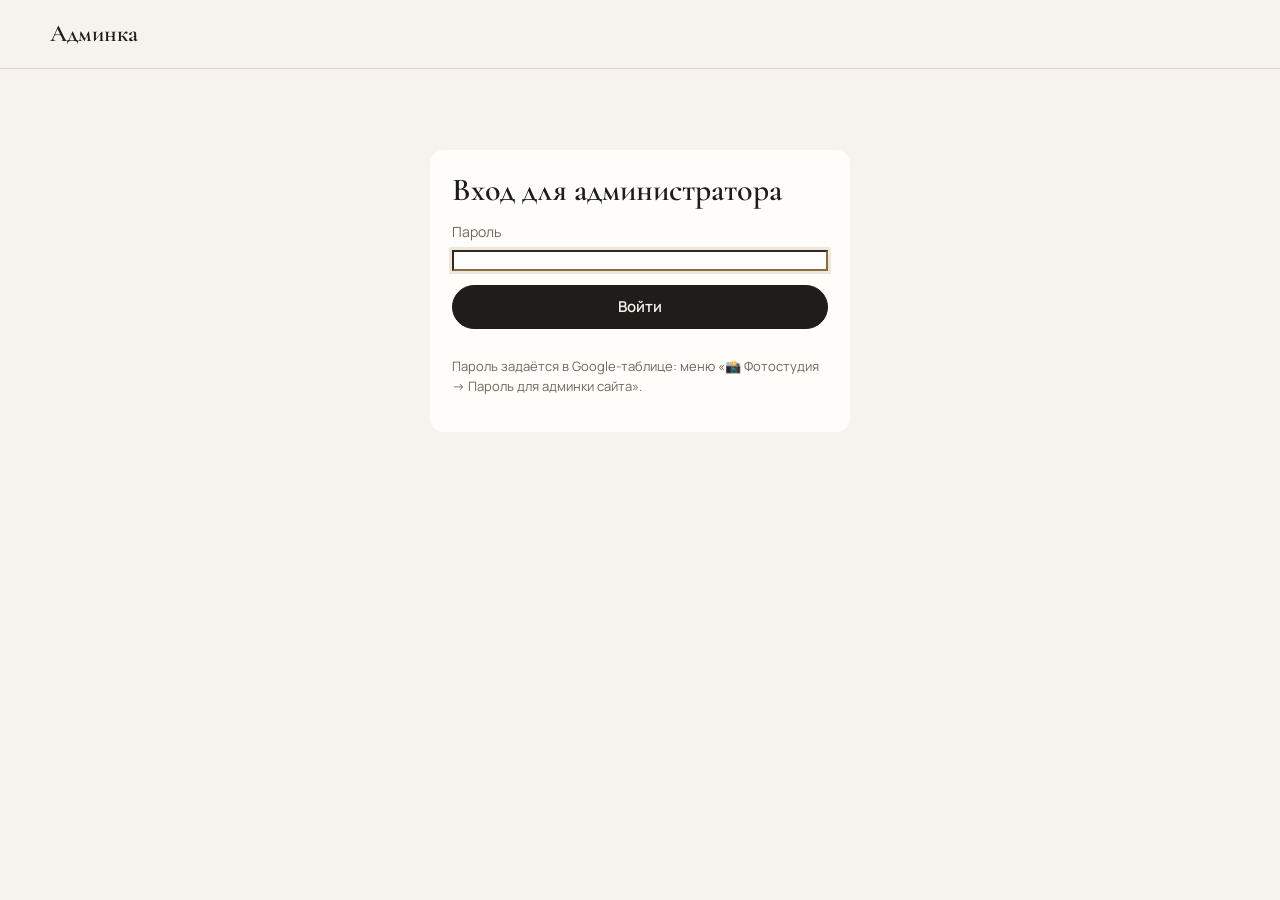
==== admin.html @ 964a2a32 "Админка: список записей, календарь для записи и блокировки, получатели уведомлений в Telegram" ====
<!doctype html>
<html lang="ru">
<head>
  <meta charset="utf-8">
  <meta name="viewport" content="width=device-width, initial-scale=1, viewport-fit=cover">
  <title>Админка — фотостудия</title>
  <meta name="robots" content="noindex, nofollow">
  <link rel="icon" href="img/favicon.svg" type="image/svg+xml">
  <link rel="preconnect" href="https://fonts.googleapis.com">
  <link rel="preconnect" href="https://fonts.gstatic.com" crossorigin>
  <link href="https://fonts.googleapis.com/css2?family=Cormorant+Garamond:wght@500;600&family=Manrope:wght@400;500;600;700&display=swap" rel="stylesheet">
  <link rel="stylesheet" href="css/style.css">
  <link rel="stylesheet" href="css/admin.css">
</head>
<body class="admin scrolled">

<header class="header">
  <div class="container header__inner">
    <a href="index.html" class="logo">Админка</a>
    <nav class="admin-nav" id="adminNav" hidden>
      <a href="#bookings">Записи</a>
      <a href="#planner">Календарь</a>
      <a href="#telegram">Telegram</a>
      <button type="button" class="btn btn--small btn--ghost" id="logoutBtn">Выйти</button>
    </nav>
  </div>
</header>

<main class="admin-main">
  <!-- ВХОД -->
  <section class="container login" id="loginView" hidden>
    <form class="card login__card" id="loginForm">
      <h1>Вход для администратора</h1>
      <label class="field">
        <span>Пароль</span>
        <input type="password" name="password" autocomplete="current-password" required autofocus>
      </label>
      <p class="form__error" id="loginError" role="alert" hidden></p>
      <button class="btn btn--block" type="submit" id="loginBtn">Войти</button>
      <p class="muted small">Пароль задаётся в Google-таблице: меню «📸 Фотостудия → Пароль для админки сайта».</p>
    </form>
  </section>

  <div id="app" hidden>
    <!-- СПИСОК ЗАПИСЕЙ -->
    <section class="container admin-section" id="bookings">
      <div class="section-head">
        <h2>Записи</h2>
        <button type="button" class="btn btn--small btn--ghost" id="reloadList">Обновить</button>
      </div>
      <div class="toolbar">
        <div class="seg" id="periodSeg" role="tablist">
          <button type="button" class="seg__btn seg__btn--active" data-period="upcoming">Предстоящие</button>
          <button type="button" class="seg__btn" data-period="past">Прошедшие (60 дней)</button>
        </div>
        <div class="seg" id="typeSeg" role="tablist">
          <button type="button" class="seg__btn seg__btn--active" data-type="all">Все</button>
          <button type="button" class="seg__btn" data-type="booking">Записи</button>
          <button type="button" class="seg__btn" data-type="block">Закрытое время</button>
        </div>
        <input type="search" id="search" class="search" placeholder="Поиск: имя, телефон, комментарий">
      </div>
      <div class="card table-wrap">
        <table class="table" id="listTable">
          <thead>
            <tr><th>Дата</th><th>Время</th><th>Клиент</th><th>Телефон</th><th>Обор.</th><th>Комментарий</th><th>Откуда</th><th></th></tr>
          </thead>
          <tbody id="listBody"><tr><td colspan="8" class="muted">Загрузка…</td></tr></tbody>
        </table>
      </div>
      <p class="muted small" id="listCount"></p>
    </section>

    <!-- КАЛЕНДАРЬ -->
    <section class="container admin-section" id="planner">
      <div class="section-head">
        <h2>Календарь</h2>
      </div>
      <p class="muted">Выделите свободные промежутки и запишите клиента или закройте время. Ограничения сайта
        («не раньше чем за 2 дня», закрытие в конце месяца) здесь не действуют.</p>
      <div class="planner">
        <div class="card planner__cal">
          <div class="tabs" id="hallTabs" role="tablist" hidden></div>
          <div class="cal" id="cal"><p class="muted">Загрузка…</p></div>
          <div class="day-slots" id="daySlots" hidden>
            <div class="day-slots__head">
              <h3 class="day-slots__title" id="dayTitle"></h3>
              <button type="button" class="link-btn" id="selectDay">Выбрать всё свободное</button>
            </div>
            <div class="slots" id="slots"></div>
            <p class="legend">
              <span class="lg lg--free"></span>свободно <span class="lg lg--sel"></span>выбрано
              <span class="lg lg--booking"></span>запись <span class="lg lg--block"></span>закрыто
            </p>
            <div class="day-events" id="dayEvents"></div>
          </div>
        </div>

        <div class="card planner__panel">
          <div class="form__summary" id="selSummary">Выберите свободное время в календаре</div>
          <button type="button" class="link-btn" id="clearSel" hidden>Сбросить выбор</button>
          <div class="seg seg--full" id="kindSeg">
            <button type="button" class="seg__btn seg__btn--active" data-kind="booking">Записать клиента</button>
            <button type="button" class="seg__btn" data-kind="block">Закрыть время</button>
          </div>
          <form id="createForm" class="form-plain" novalidate>
            <div data-kind-only="booking">
              <label class="field"><span>Имя клиента</span><input type="text" name="name" maxlength="80"></label>
              <label class="field"><span>Телефон</span><input type="tel" name="phone" maxlength="30" placeholder="необязательно"></label>
              <label class="field"><span>Комментарий</span><textarea name="comment" rows="2" maxlength="1000"></textarea></label>
              <label class="check"><input type="checkbox" name="equipment"><span>Нужно доп. оборудование</span></label>
            </div>
            <div data-kind-only="block" hidden>
              <label class="field"><span>Причина (видна только вам)</span><input type="text" name="reason" maxlength="100" placeholder="например: ремонт, своя съёмка"></label>
            </div>
            <p class="form__error" id="createError" role="alert" hidden></p>
            <p class="form__ok" id="createOk" hidden></p>
            <button type="submit" class="btn btn--block" id="createBtn" disabled>Записать</button>
          </form>
        </div>
      </div>
    </section>

    <!-- TELEGRAM -->
    <section class="container admin-section" id="telegram">
      <div class="section-head">
        <h2>Уведомления в Telegram</h2>
        <button type="button" class="btn btn--small btn--ghost" id="tgTest">Отправить тест</button>
      </div>
      <p class="muted" id="tgHint">Кому приходят уведомления о новых записях с сайта и напоминания за час до начала.</p>
      <div class="card">
        <ul class="tg-list" id="tgList"><li class="muted">Загрузка…</li></ul>
        <form class="tg-add" id="tgAdd">
          <input type="text" name="username" placeholder="@username" autocomplete="off" aria-label="Ник в Telegram">
          <button type="submit" class="btn btn--small">Добавить</button>
        </form>
        <p class="form__error" id="tgError" role="alert" hidden></p>
      </div>
    </section>
  </div>
</main>

<div class="toast" id="toast" hidden></div>

<script src="js/config.js"></script>
<script src="js/admin.js"></script>
</body>
</html>
---- css/style.css ----
:root {
  --bg: #f6f3ee;
  --bg-alt: #ede7de;
  --card: #fffdf9;
  --ink: #1f1c19;
  --muted: #6f675e;
  --line: #ddd4c7;
  --accent: #8a6a3f;
  --accent-ink: #fff;
  --radius: 14px;
  --serif: 'Cormorant Garamond', Georgia, 'Times New Roman', serif;
  --sans: 'Manrope', system-ui, -apple-system, 'Segoe UI', Roboto, sans-serif;
  --header-h: 68px;
}

*, *::before, *::after { box-sizing: border-box; }
html { scroll-behavior: smooth; scroll-padding-top: var(--header-h); -webkit-text-size-adjust: 100%; }
body { margin: 0; background: var(--bg); color: var(--ink); font: 16px/1.6 var(--sans); }
body.no-scroll { overflow: hidden; }
img { max-width: 100%; display: block; }
a { color: inherit; }
[hidden] { display: none !important; }
h1, h2, h3 { font-family: var(--serif); font-weight: 600; line-height: 1.1; margin: 0 0 .5em; }
h2 { font-size: clamp(2rem, 4.5vw, 3rem); }
h3 { font-size: 1.6rem; }
.muted { color: var(--muted); }
.container { width: min(1180px, 100% - 40px); margin-inline: auto; }

/* ───── кнопки ───── */
.btn {
  display: inline-flex; align-items: center; justify-content: center; gap: .5em;
  padding: .8em 1.5em; border: 1px solid var(--ink); border-radius: 999px;
  background: var(--ink); color: var(--bg); font: 600 15px/1.2 var(--sans);
  text-decoration: none; cursor: pointer; transition: background .2s, color .2s, opacity .2s, transform .1s;
}
.btn:hover { background: var(--accent); border-color: var(--accent); }
.btn:active { transform: translateY(1px); }
.btn:disabled { opacity: .4; cursor: not-allowed; background: var(--ink); border-color: var(--ink); }
.btn--small { padding: .55em 1.1em; font-size: 14px; }
.btn--large { padding: 1em 2em; font-size: 16px; }
.btn--block { width: 100%; }
.btn--ghost { background: transparent; color: var(--ink); }
.btn--ghost:hover { background: var(--ink); color: var(--bg); border-color: var(--ink); }

/* ───── шапка ───── */
.header {
  position: fixed; inset: 0 0 auto; z-index: 50; height: var(--header-h);
  transition: background .25s, box-shadow .25s;
  background: linear-gradient(180deg, rgba(246,243,238,.92) 0%, rgba(246,243,238,.6) 60%, rgba(246,243,238,0) 100%);
}
.scrolled .header { background: rgba(246, 243, 238, .92); backdrop-filter: blur(10px); box-shadow: 0 1px 0 var(--line); }
.header__inner { height: 100%; display: flex; align-items: center; justify-content: space-between; gap: 20px; }
.logo { font: 600 1.5rem/1 var(--serif); text-decoration: none; white-space: nowrap; overflow: hidden; text-overflow: ellipsis; }
.nav { display: flex; align-items: center; gap: 28px; }
.nav a:not(.btn) { text-decoration: none; font-weight: 500; font-size: 15px; }
.nav a:not(.btn):hover { color: var(--accent); }
.burger { display: none; width: 44px; height: 44px; border: 0; background: none; cursor: pointer; position: relative; }
.burger span { position: absolute; left: 11px; right: 11px; height: 2px; background: var(--ink); transition: transform .2s; }
.burger span:first-child { top: 17px; }
.burger span:last-child { top: 25px; }
.burger[aria-expanded="true"] span:first-child { transform: translateY(4px) rotate(45deg); }
.burger[aria-expanded="true"] span:last-child { transform: translateY(-4px) rotate(-45deg); }

/* ───── первый экран ───── */
.hero { position: relative; min-height: min(100svh, 920px); display: flex; align-items: flex-end; padding: calc(var(--header-h) + 40px) 0 clamp(48px, 10vh, 110px); overflow: hidden; }
.hero__bg { position: absolute; inset: 0; background: center/cover no-repeat; }
.hero__bg::after { content: ''; position: absolute; inset: 0; background: linear-gradient(180deg, rgba(246,243,238,.15) 0%, rgba(246,243,238,.55) 45%, rgba(246,243,238,.96) 100%); }
.hero > .container { position: relative; }
.hero__content { max-width: 780px; }
.hero h1 { font-size: clamp(2.8rem, 8vw, 5.6rem); margin-bottom: .3em; }
.hero__subtitle { font-size: clamp(1.05rem, 2vw, 1.25rem); max-width: 600px; margin: 0 0 2em; }
.hero__actions { display: flex; gap: 12px; flex-wrap: wrap; }
.eyebrow { text-transform: uppercase; letter-spacing: .16em; font-size: 12px; font-weight: 600; color: var(--accent); margin: 0 0 1em; }

/* ───── секции ───── */
.section { padding: clamp(64px, 10vw, 120px) 0; }
.section--alt { background: var(--bg-alt); }
.about { padding-top: clamp(40px, 6vw, 72px); }
.about__inner { max-width: 820px; }
.about p { font-size: clamp(1.1rem, 2vw, 1.35rem); color: var(--muted); margin: 0; }

/* ───── галерея ───── */
.gallery { columns: 3 280px; column-gap: 14px; margin-top: 32px; }
.gallery__item {
  display: block; width: 100%; padding: 0; margin: 0 0 14px; border: 0; border-radius: 10px; overflow: hidden;
  background: var(--bg-alt); cursor: zoom-in; break-inside: avoid;
}
.gallery__item img { width: 100%; height: auto; transition: transform .5s ease, opacity .3s; }
.gallery__item:hover img { transform: scale(1.03); }
.gallery__item:focus-visible { outline: 3px solid var(--accent); outline-offset: 2px; }

/* ───── лайтбокс ───── */
.lightbox { position: fixed; inset: 0; z-index: 100; background: rgba(18, 16, 14, .96); display: flex; align-items: center; justify-content: center; }
.lightbox img { max-width: calc(100vw - 32px); max-height: calc(100svh - 100px); object-fit: contain; user-select: none; }
.lightbox button { position: absolute; border: 0; background: rgba(255,255,255,.08); color: #fff; cursor: pointer; border-radius: 50%; width: 52px; height: 52px; font-size: 32px; line-height: 1; transition: background .2s; }
.lightbox button:hover { background: rgba(255,255,255,.2); }
.lightbox__close { top: 16px; right: 16px; }
.lightbox__prev { left: 16px; top: 50%; transform: translateY(-50%); }
.lightbox__next { right: 16px; top: 50%; transform: translateY(-50%); }
.lightbox__counter { position: absolute; bottom: 20px; left: 0; right: 0; text-align: center; color: rgba(255,255,255,.6); font-size: 14px; }

/* ───── цены ───── */
.prices { display: grid; grid-template-columns: repeat(auto-fit, minmax(320px, 1fr)); gap: 24px; margin-top: 32px; }
.prices__group { background: var(--card); border-radius: var(--radius); padding: 28px 28px 12px; }
.price-list { list-style: none; margin: 0; padding: 0; }
.price-list li { display: flex; justify-content: space-between; align-items: baseline; gap: 16px; padding: 14px 0; border-top: 1px solid var(--line); }
.price-list small { display: block; color: var(--muted); font-size: 13px; font-weight: 400; }
.price-list__name { font-weight: 500; }
.price-list__price { font-weight: 700; white-space: nowrap; text-align: right; }
.price-list__price small { display: inline; }

/* ───── запись ───── */
.booking__head { max-width: 720px; margin-bottom: 32px; }
.booking__body { display: grid; grid-template-columns: 1.25fr 1fr; gap: 28px; align-items: start; }
.booking__pick, .form { background: var(--card); border-radius: var(--radius); padding: 28px; }
.tabs { display: flex; gap: 8px; overflow-x: auto; padding-bottom: 4px; margin-bottom: 18px; scrollbar-width: none; }
.tabs::-webkit-scrollbar { display: none; }
.tab {
  flex: 1 0 auto; min-width: 120px; padding: 10px 14px; border: 1px solid var(--line); border-radius: 12px;
  background: transparent; color: var(--ink); font: 500 14px/1.3 var(--sans); cursor: pointer; text-align: center;
}
.tab b { display: block; font-weight: 600; }
.tab small { color: var(--muted); font-size: 12px; }
.tab:hover { border-color: var(--ink); }
.tab--active { background: var(--ink); border-color: var(--ink); color: var(--bg); }
.tab--active small { color: rgba(246,243,238,.7); }
#hallTabs .tab { min-width: 0; }
.slots { display: grid; grid-template-columns: repeat(auto-fill, minmax(84px, 1fr)); gap: 8px; min-height: 52px; }
.slots p { grid-column: 1 / -1; margin: 0; }
.slot {
  padding: 12px 0; border: 1px solid var(--line); border-radius: 10px; background: var(--bg);
  font: 600 15px/1 var(--sans); color: var(--ink); cursor: pointer; transition: border-color .15s, background .15s;
}
.slot:hover { border-color: var(--accent); }
.slot--active { background: var(--accent); border-color: var(--accent); color: var(--accent-ink); }
.duration { margin-top: 20px; display: grid; gap: 6px; }
.duration label { font-size: 14px; color: var(--muted); }

select, input[type="text"], input[type="tel"], textarea {
  width: 100%; padding: 13px 14px; border: 1px solid var(--line); border-radius: 10px; background: var(--bg);
  font: 16px/1.4 var(--sans); color: var(--ink); transition: border-color .15s, box-shadow .15s;
}
select:focus, input:focus, textarea:focus { outline: none; border-color: var(--accent); box-shadow: 0 0 0 3px rgba(138,106,63,.15); }
textarea { resize: vertical; }

.form { display: grid; gap: 14px; position: sticky; top: calc(var(--header-h) + 16px); }
.form__summary { padding: 14px 16px; border-radius: 10px; background: var(--bg-alt); color: var(--muted); font-weight: 500; }
.form__summary--ready { background: rgba(138,106,63,.12); color: var(--ink); }
.form__summary--ready::before { content: '🗓  '; }
.field { display: grid; gap: 6px; }
.field span { font-size: 14px; color: var(--muted); }
.check { display: flex; gap: 10px; align-items: flex-start; font-size: 15px; cursor: pointer; }
.check input { width: 20px; height: 20px; margin: 2px 0 0; accent-color: var(--accent); flex: none; }
.form__error { margin: 0; padding: 10px 14px; border-radius: 10px; background: #fbe9e6; color: #9b2c1c; font-size: 14px; }
.hp { position: absolute; left: -9999px; width: 1px; height: 1px; opacity: 0; }

.booking__done { max-width: 560px; margin: 0 auto; text-align: center; background: var(--card); border-radius: var(--radius); padding: 48px 28px; }
.done__icon { width: 64px; height: 64px; margin: 0 auto 18px; border-radius: 50%; background: var(--accent); color: #fff; font-size: 30px; display: grid; place-items: center; }
.booking__done h3 { font-size: 2rem; }

/* ───── контакты ───── */
.contacts { display: grid; grid-template-columns: 1fr 1.3fr; gap: 40px; align-items: stretch; }
.contacts__list { display: grid; grid-template-columns: auto 1fr; gap: 10px 24px; margin: 24px 0 28px; }
.contacts__list dt { color: var(--muted); font-size: 14px; padding-top: 2px; }
.contacts__list dd { margin: 0; font-weight: 500; }
.contacts__list a { text-decoration: none; }
.contacts__list a:hover { color: var(--accent); }
.socials { display: flex; flex-wrap: wrap; gap: 8px; }
.chip { padding: 9px 16px; border: 1px solid var(--line); border-radius: 999px; text-decoration: none; font-size: 14px; font-weight: 500; background: var(--card); }
.chip:hover { border-color: var(--ink); }
.map { min-height: 380px; border-radius: var(--radius); overflow: hidden; background: var(--bg); }
.map iframe { width: 100%; height: 100%; min-height: 380px; border: 0; display: block; }

/* ───── подвал ───── */
.footer { padding: 28px 0; border-top: 1px solid var(--line); font-size: 14px; color: var(--muted); }
.footer__inner { display: flex; justify-content: space-between; gap: 16px; flex-wrap: wrap; }

/* ───── страница политики ───── */
.doc { padding: calc(var(--header-h) + 40px) 0 80px; }
.doc .container { max-width: 820px; }
.doc h1 { font-size: clamp(2.2rem, 5vw, 3.2rem); }
.doc h2 { font-size: 1.6rem; margin-top: 1.6em; }
.doc mark { background: #f6e3b8; padding: 0 3px; border-radius: 3px; }

/* ───── адаптив ───── */
@media (max-width: 900px) {
  .booking__body, .contacts { grid-template-columns: 1fr; }
  .form { position: static; }
}
@media (max-width: 760px) {
  :root { --header-h: 60px; }
  .burger { display: block; }
  .header { background: rgba(246, 243, 238, .92); backdrop-filter: blur(10px); }
  .nav {
    position: fixed; top: var(--header-h); left: 0; right: 0; flex-direction: column; align-items: stretch; gap: 0;
    background: var(--bg); padding: 8px 20px 20px; box-shadow: 0 12px 24px rgba(0,0,0,.08);
    transform: translateY(-8px); opacity: 0; pointer-events: none; transition: opacity .2s, transform .2s;
  }
  .nav--open { transform: none; opacity: 1; pointer-events: auto; }
  .nav a:not(.btn) { padding: 14px 0; border-bottom: 1px solid var(--line); font-size: 17px; }
  .nav .btn { margin-top: 16px; padding: 14px; font-size: 16px; }
  .hero__actions .btn { flex: 1 1 100%; }
  .booking__pick, .form, .prices__group { padding: 20px; }
  .prices { grid-template-columns: 1fr; }
  .gallery { columns: 2 140px; column-gap: 8px; }
  .gallery__item { margin-bottom: 8px; }
  .lightbox__nav { display: none; }
  .contacts__list { grid-template-columns: 1fr; gap: 2px; }
  .contacts__list dd { margin-bottom: 10px; }
}

@media (prefers-reduced-motion: reduce) {
  html { scroll-behavior: auto; }
  * { transition: none !important; }
}
.chip[href="#"] { display: none; }
.closed-note { grid-column: 1 / -1; display: grid; gap: 6px; padding: 18px 20px; border-radius: 12px; background: rgba(138,106,63,.1); }
.closed-note b { font-size: 17px; }
.closed-note span { color: var(--muted); }
.tabs:empty { display: none; }
.booking__body--closed { grid-template-columns: 1fr; max-width: 720px; }

/* ───── календарь записи ───── */
.cal__head { display: flex; align-items: center; justify-content: space-between; margin: 0 auto 12px; max-width: 460px; }
.cal__title { font: 600 1.5rem/1 var(--serif); }
.cal__nav { width: 40px; height: 40px; border: 1px solid var(--line); border-radius: 50%; background: transparent; font-size: 22px; line-height: 1; cursor: pointer; color: var(--ink); }
.cal__nav:hover:not(:disabled) { border-color: var(--ink); }
.cal__nav:disabled { opacity: .3; cursor: default; }
.cal__grid { display: grid; grid-template-columns: repeat(7, 1fr); gap: 4px; max-width: 460px; margin: 0 auto; }
.cal__wd { text-align: center; font-size: 12px; color: var(--muted); text-transform: uppercase; padding: 4px 0; }
.cal__day {
  position: relative; height: 44px; border: 1px solid var(--line); border-radius: 10px;
  background: var(--bg); font: 600 15px/1 var(--sans); color: var(--ink); cursor: pointer; transition: border-color .15s, background .15s;
}
.cal__day:hover:not(:disabled) { border-color: var(--accent); }
.cal__day--off { background: transparent; border-color: transparent; color: #c2b9ad; font-weight: 400; cursor: default; }
.cal__day--active { background: var(--ink); border-color: var(--ink); color: var(--bg); }
.cal__day--sel::after { content: ''; position: absolute; left: 50%; bottom: 5px; width: 6px; height: 6px; margin-left: -3px; border-radius: 50%; background: var(--accent); }
.cal__day--active.cal__day--sel::after { background: #e9c98f; }
.cal__empty { margin: 12px 0 0; }

.day-slots { margin-top: 24px; padding-top: 20px; border-top: 1px solid var(--line); }
.day-slots__title { font-size: 1.4rem; margin-bottom: 12px; }
.slots { grid-template-columns: repeat(auto-fill, minmax(72px, 1fr)); }
.slot--busy { background: transparent; color: #c2b9ad; text-decoration: line-through; cursor: not-allowed; border-style: dashed; }
.legend { display: flex; flex-wrap: wrap; align-items: center; gap: 6px 14px; margin: 14px 0 0; font-size: 13px; color: var(--muted); }
.lg { display: inline-block; width: 14px; height: 14px; border-radius: 4px; margin-right: -8px; vertical-align: -2px; border: 1px solid var(--line); background: var(--bg); }
.lg--sel { background: var(--accent); border-color: var(--accent); }
.lg--busy { background: transparent; border-style: dashed; }

.form__summary--ready::before { content: none; }
.sum__row { display: flex; flex-wrap: wrap; gap: 2px 10px; padding: 3px 0; }
.sum__row b { font-weight: 600; }
.sum__total { margin-top: 6px; padding-top: 6px; border-top: 1px solid rgba(138,106,63,.25); font-weight: 600; }
.sum__hall { font-weight: 600; margin-bottom: 4px; }
.link-btn { justify-self: start; margin-top: -6px; padding: 0; border: 0; background: none; color: var(--accent); font: 500 14px/1.4 var(--sans); cursor: pointer; text-decoration: underline; }
---- css/admin.css ----
/* ───── админка ───── */
.admin { background: var(--bg); }
.admin .header { background: rgba(246, 243, 238, .95); box-shadow: 0 1px 0 var(--line); }
.admin-nav { display: flex; align-items: center; gap: 22px; }
.admin-nav a { text-decoration: none; font-weight: 500; font-size: 15px; }
.admin-nav a:hover { color: var(--accent); }
.admin-main { padding: calc(var(--header-h) + 28px) 0 80px; }
.admin-section { margin-bottom: 56px; scroll-margin-top: calc(var(--header-h) + 16px); }
.section-head { display: flex; align-items: center; justify-content: space-between; gap: 16px; margin-bottom: 12px; }
.section-head h2 { margin: 0; font-size: clamp(1.8rem, 4vw, 2.4rem); }
.card { background: var(--card); border-radius: var(--radius); padding: 22px; }
.small { font-size: 13px; }
.btn--dark { background: #4a4440; border-color: #4a4440; }

.login { display: flex; justify-content: center; padding-top: 6vh; }
.login__card { width: min(420px, 100%); display: grid; gap: 14px; }
.login__card h1 { font-size: 2rem; margin: 0; }

/* переключатели */
.toolbar { display: flex; flex-wrap: wrap; gap: 10px; align-items: center; margin-bottom: 14px; }
.seg { display: inline-flex; padding: 3px; border-radius: 999px; background: var(--bg-alt); gap: 2px; }
.seg--full { display: flex; }
.seg--full .seg__btn { flex: 1; }
.seg__btn { border: 0; background: transparent; padding: 8px 14px; border-radius: 999px; font: 500 14px/1.2 var(--sans); color: var(--muted); cursor: pointer; white-space: nowrap; }
.seg__btn--active { background: var(--card); color: var(--ink); box-shadow: 0 1px 3px rgba(0,0,0,.08); }
.search { flex: 1 1 220px; min-width: 0; padding: 10px 14px; border: 1px solid var(--line); border-radius: 999px; background: var(--card); font: 15px/1.3 var(--sans); }
.search:focus { outline: none; border-color: var(--accent); }

/* таблица */
.table-wrap { padding: 0; overflow-x: auto; }
.table { width: 100%; border-collapse: collapse; font-size: 14px; }
.table th { text-align: left; font-weight: 600; color: var(--muted); font-size: 12px; text-transform: uppercase; letter-spacing: .04em; padding: 14px 12px; border-bottom: 1px solid var(--line); white-space: nowrap; }
.table td { padding: 11px 12px; border-bottom: 1px solid #eee7dc; vertical-align: top; }
.table tr.row--newday td { border-top: 1px solid var(--line); }
.table tr.row--block td { background: #f7f4ef; color: var(--muted); }
.table a { color: inherit; }
.cell-comment { max-width: 280px; color: var(--muted); }
.cell-actions { text-align: right; width: 40px; }
.icon-btn { width: 30px; height: 30px; border: 1px solid transparent; border-radius: 8px; background: transparent; color: #a0968a; cursor: pointer; font-size: 14px; }
.icon-btn:hover { border-color: #e4b5ac; color: #9b2c1c; background: #fbe9e6; }

.badge { display: inline-block; padding: 2px 8px; border-radius: 999px; font-size: 12px; font-weight: 600; white-space: nowrap; background: var(--bg-alt); color: var(--muted); }
.badge--site { background: #e3efe3; color: #2f6b34; }
.badge--admin { background: #e2ebf5; color: #2b5a8a; }
.badge--block { background: #e9e5df; color: #5c554c; }
.badge--ok { background: #e3efe3; color: #2f6b34; }
.badge--wait { background: #fbf0d9; color: #8a5a10; }

/* планировщик */
.planner { display: grid; grid-template-columns: 1.4fr 1fr; gap: 24px; align-items: start; margin-top: 16px; }
.planner__panel { position: sticky; top: calc(var(--header-h) + 16px); display: grid; gap: 14px; }
.form-plain { display: grid; gap: 12px; }
.form-plain > div { display: grid; gap: 12px; }
.form__ok { margin: 0; padding: 10px 14px; border-radius: 10px; background: #e3efe3; color: #2f6b34; font-size: 14px; }
.cal__count { position: absolute; top: 3px; right: 5px; font-style: normal; font-size: 10px; font-weight: 700; color: #2b5a8a; }
.cal__day--active .cal__count { color: #b9d3ee; }
.cal__day--full:not(.cal__day--active) { background: #ece7e0; }
.day-slots__head { display: flex; align-items: baseline; justify-content: space-between; gap: 10px; }
.slot--booking { background: #e2ebf5; border-color: #c4d6ea; color: #2b5a8a; cursor: pointer; }
.slot--block { background: repeating-linear-gradient(135deg, #ece7e0 0 6px, #e3ddd4 6px 12px); border-color: #d8d0c4; color: #8a8076; cursor: pointer; }
.slot--past { background: transparent; border-style: dashed; color: #c9c1b6; cursor: default; }
.lg--booking { background: #e2ebf5; border-color: #c4d6ea; }
.lg--block { background: repeating-linear-gradient(135deg, #ece7e0 0 3px, #d8d0c4 3px 6px); }

.day-events h4 { margin: 22px 0 8px; font-size: 14px; color: var(--muted); font-weight: 600; text-transform: uppercase; letter-spacing: .04em; }
.ev { display: grid; grid-template-columns: 110px 1fr auto; gap: 10px; align-items: start; padding: 10px 12px; border-radius: 10px; background: var(--bg); margin-bottom: 6px; font-size: 14px; transition: box-shadow .3s; }
.ev--booking { border-left: 3px solid #7aa3cf; }
.ev--block { border-left: 3px solid #b5aa9c; color: var(--muted); }
.ev--flash { box-shadow: 0 0 0 3px rgba(138,106,63,.45); }
.ev__time { font-weight: 600; white-space: nowrap; }
.ev small { color: var(--muted); }
.ev a { color: inherit; }

/* telegram */
.tg-list { list-style: none; margin: 0 0 14px; padding: 0; }
.tg-list li { display: flex; align-items: center; gap: 10px; padding: 10px 0; border-bottom: 1px solid #eee7dc; }
.tg-who { flex: 1; min-width: 0; overflow: hidden; text-overflow: ellipsis; }
.tg-add { display: flex; gap: 8px; }
.tg-add input { flex: 1; min-width: 0; padding: 10px 14px; border: 1px solid var(--line); border-radius: 999px; background: var(--bg); font: 15px/1.3 var(--sans); }

.toast { position: fixed; left: 50%; bottom: 24px; transform: translateX(-50%); z-index: 200; padding: 12px 20px; border-radius: 999px; background: var(--ink); color: var(--bg); font-weight: 500; box-shadow: 0 8px 24px rgba(0,0,0,.2); }

@media (max-width: 900px) {
  .planner { grid-template-columns: 1fr; }
  .planner__panel { position: static; }
}
@media (max-width: 760px) {
  .admin-nav { gap: 12px; }
  .admin-nav a { font-size: 13px; }
  .card { padding: 16px; }
  .table thead { display: none; }
  .table, .table tbody { display: block; }
  .table tr { display: flex; flex-wrap: wrap; align-items: baseline; gap: 3px 12px; position: relative; padding: 12px 44px 12px 14px; border-bottom: 1px solid var(--line); }
  .table tr.row--block { background: #f7f4ef; }
  .table td { display: block; padding: 0; border: 0 !important; background: none !important; }
  .table td:empty { display: none; }
  .table td[data-label="Дата"] { order: 1; }
  .table td[data-label="Время"] { order: 2; font-weight: 600; }
  .table td[data-label="Клиент"] { order: 3; flex-basis: 100%; font-size: 15px; font-weight: 600; }
  .table td[data-label="Телефон"] { order: 4; }
  .table td[data-label="Откуда"] { order: 5; }
  .table td[data-label="Обор."] { order: 6; color: var(--muted); }
  .table td[data-label="Обор."]::before { content: 'доп. оборудование '; }
  .table td[data-label="Комментарий"] { order: 7; flex-basis: 100%; max-width: none; }
  .table td[data-label="Дата"] br, .table td[data-label="Дата"] small { display: none; }
  .cell-actions { position: absolute; top: 8px; right: 8px; width: auto; }
  .ev { grid-template-columns: 1fr auto; }
  .ev__time { grid-column: 1 / -1; }
}
.cal__day--past:not(.cal__day--active) { background: transparent; border-color: transparent; color: #b5ab9f; font-weight: 400; }
@media (max-width: 420px) {
  .admin .logo { display: none; }
  .admin-nav { width: 100%; justify-content: space-between; }
}
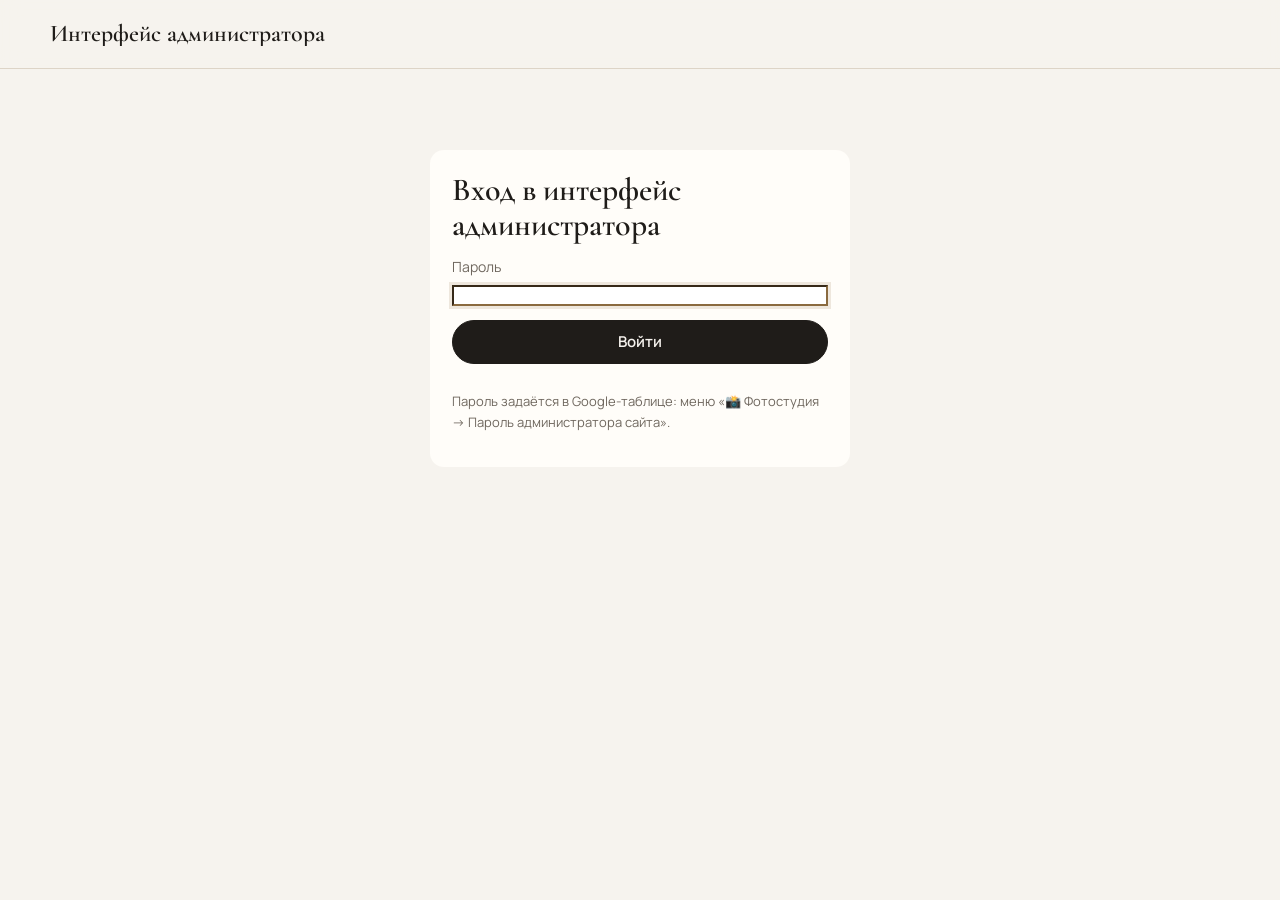
==== commit cb30bd4d: "Официальные формулировки в интерфейсе администратора" ====
--- a/admin.html
+++ b/admin.html
@@ -3,7 +3,7 @@
 <head>
   <meta charset="utf-8">
   <meta name="viewport" content="width=device-width, initial-scale=1, viewport-fit=cover">
-  <title>Админка — фотостудия</title>
+  <title>Интерфейс администратора — фотостудия</title>
   <meta name="robots" content="noindex, nofollow">
   <link rel="icon" href="img/favicon.svg" type="image/svg+xml">
   <link rel="preconnect" href="https://fonts.googleapis.com">
@@ -16,7 +16,7 @@
 
 <header class="header">
   <div class="container header__inner">
-    <a href="index.html" class="logo">Админка</a>
+    <a href="index.html" class="logo">Интерфейс администратора</a>
     <nav class="admin-nav" id="adminNav" hidden>
       <a href="#bookings">Записи</a>
       <a href="#planner">Календарь</a>
@@ -30,14 +30,14 @@
   <!-- ВХОД -->
   <section class="container login" id="loginView" hidden>
     <form class="card login__card" id="loginForm">
-      <h1>Вход для администратора</h1>
+      <h1>Вход в интерфейс администратора</h1>
       <label class="field">
         <span>Пароль</span>
         <input type="password" name="password" autocomplete="current-password" required autofocus>
       </label>
       <p class="form__error" id="loginError" role="alert" hidden></p>
       <button class="btn btn--block" type="submit" id="loginBtn">Войти</button>
-      <p class="muted small">Пароль задаётся в Google-таблице: меню «📸 Фотостудия → Пароль для админки сайта».</p>
+      <p class="muted small">Пароль задаётся в Google-таблице: меню «📸 Фотостудия → Пароль администратора сайта».</p>
     </form>
   </section>
 
@@ -76,8 +76,8 @@
       <div class="section-head">
         <h2>Календарь</h2>
       </div>
-      <p class="muted">Выделите свободные промежутки и запишите клиента или закройте время. Ограничения сайта
-        («не раньше чем за 2 дня», закрытие в конце месяца) здесь не действуют.</p>
+      <p class="muted">Выберите свободные интервалы времени, затем запишите клиента или закройте время. Ограничения,
+        действующие для клиентов на сайте (запись не позднее чем за 2 дня, закрытие записи в конце месяца), в данном разделе не применяются.</p>
       <div class="planner">
         <div class="card planner__cal">
           <div class="tabs" id="hallTabs" role="tablist" hidden></div>
@@ -85,7 +85,7 @@
           <div class="day-slots" id="daySlots" hidden>
             <div class="day-slots__head">
               <h3 class="day-slots__title" id="dayTitle"></h3>
-              <button type="button" class="link-btn" id="selectDay">Выбрать всё свободное</button>
+              <button type="button" class="link-btn" id="selectDay">Выбрать всё свободное время</button>
             </div>
             <div class="slots" id="slots"></div>
             <p class="legend">
@@ -111,7 +111,7 @@
               <label class="check"><input type="checkbox" name="equipment"><span>Нужно доп. оборудование</span></label>
             </div>
             <div data-kind-only="block" hidden>
-              <label class="field"><span>Причина (видна только вам)</span><input type="text" name="reason" maxlength="100" placeholder="например: ремонт, своя съёмка"></label>
+              <label class="field"><span>Причина (видна только администраторам)</span><input type="text" name="reason" maxlength="100" placeholder="например: технические работы, внутренняя съёмка"></label>
             </div>
             <p class="form__error" id="createError" role="alert" hidden></p>
             <p class="form__ok" id="createOk" hidden></p>
@@ -127,14 +127,19 @@
         <h2>Уведомления в Telegram</h2>
         <button type="button" class="btn btn--small btn--ghost" id="tgTest">Отправить тест</button>
       </div>
-      <p class="muted" id="tgHint">Кому приходят уведомления о новых записях с сайта и напоминания за час до начала.</p>
+      <p class="muted" id="tgHint">Загрузка…</p>
       <div class="card">
         <ul class="tg-list" id="tgList"><li class="muted">Загрузка…</li></ul>
         <form class="tg-add" id="tgAdd">
-          <input type="text" name="username" placeholder="@username" autocomplete="off" aria-label="Ник в Telegram">
+          <input type="text" name="username" placeholder="@username" autocomplete="off" aria-label="Имя пользователя в Telegram">
           <button type="submit" class="btn btn--small">Добавить</button>
         </form>
         <p class="form__error" id="tgError" role="alert" hidden></p>
+      </div>
+      <div class="card tg-seen" id="tgSeen" hidden>
+        <h3>Недавние обращения к боту</h3>
+        <p class="muted small">Пользователя без имени пользователя (@username) можно назначить администратором после того, как он отправит боту любое сообщение.</p>
+        <ul class="tg-list" id="tgSeenList"></ul>
       </div>
     </section>
   </div>
--- a/css/style.css
+++ b/css/style.css
@@ -254,3 +254,20 @@
 .sum__total { margin-top: 6px; padding-top: 6px; border-top: 1px solid rgba(138,106,63,.25); font-weight: 600; }
 .sum__hall { font-weight: 600; margin-bottom: 4px; }
 .link-btn { justify-self: start; margin-top: -6px; padding: 0; border: 0; background: none; color: var(--accent); font: 500 14px/1.4 var(--sans); cursor: pointer; text-decoration: underline; }
+
+/* ───── подписка на напоминания в Telegram ───── */
+.tg-sub { margin: 22px auto; padding: 18px 20px; max-width: 420px; border-radius: 12px; background: var(--bg); text-align: center; }
+.tg-sub p { margin: 0 0 12px; }
+.tg-sub__hint { margin: 10px 0 0 !important; font-size: 13px; }
+.tg-sub--ok { background: #e3efe3; color: #2f6b34; font-weight: 500; }
+.btn--tg { background: #2aabee; border-color: #2aabee; color: #fff; }
+.btn--tg:hover { background: #1e96d4; border-color: #1e96d4; }
+
+/* календарь, пока грузится другой месяц */
+.cal { position: relative; }
+.cal--loading .cal__grid, .cal--loading .cal__empty { opacity: .35; pointer-events: none; transition: opacity .15s; }
+.cal--loading::after {
+  content: ''; position: absolute; left: 50%; top: 55%; width: 28px; height: 28px; margin: -14px 0 0 -14px;
+  border: 3px solid var(--line); border-top-color: var(--accent); border-radius: 50%; animation: spin .8s linear infinite;
+}
+@keyframes spin { to { transform: rotate(360deg); } }
--- a/css/admin.css
+++ b/css/admin.css
@@ -108,7 +108,15 @@
   .ev__time { grid-column: 1 / -1; }
 }
 .cal__day--past:not(.cal__day--active) { background: transparent; border-color: transparent; color: #b5ab9f; font-weight: 400; }
-@media (max-width: 420px) {
+@media (max-width: 640px) {
   .admin .logo { display: none; }
   .admin-nav { width: 100%; justify-content: space-between; }
 }
+
+.bell { font-size: 12px; }
+.icon-btn--link:hover { border-color: #b7d3ee; color: #2b5a8a; background: #e8f1fa; }
+.cell-actions { white-space: nowrap; width: 76px; }
+.ev__actions { display: flex; gap: 2px; align-items: center; }
+.tg-seen { margin-top: 16px; }
+.tg-seen h3 { font-size: 1.3rem; margin: 0 0 4px; }
+#tgHint { line-height: 1.6; }
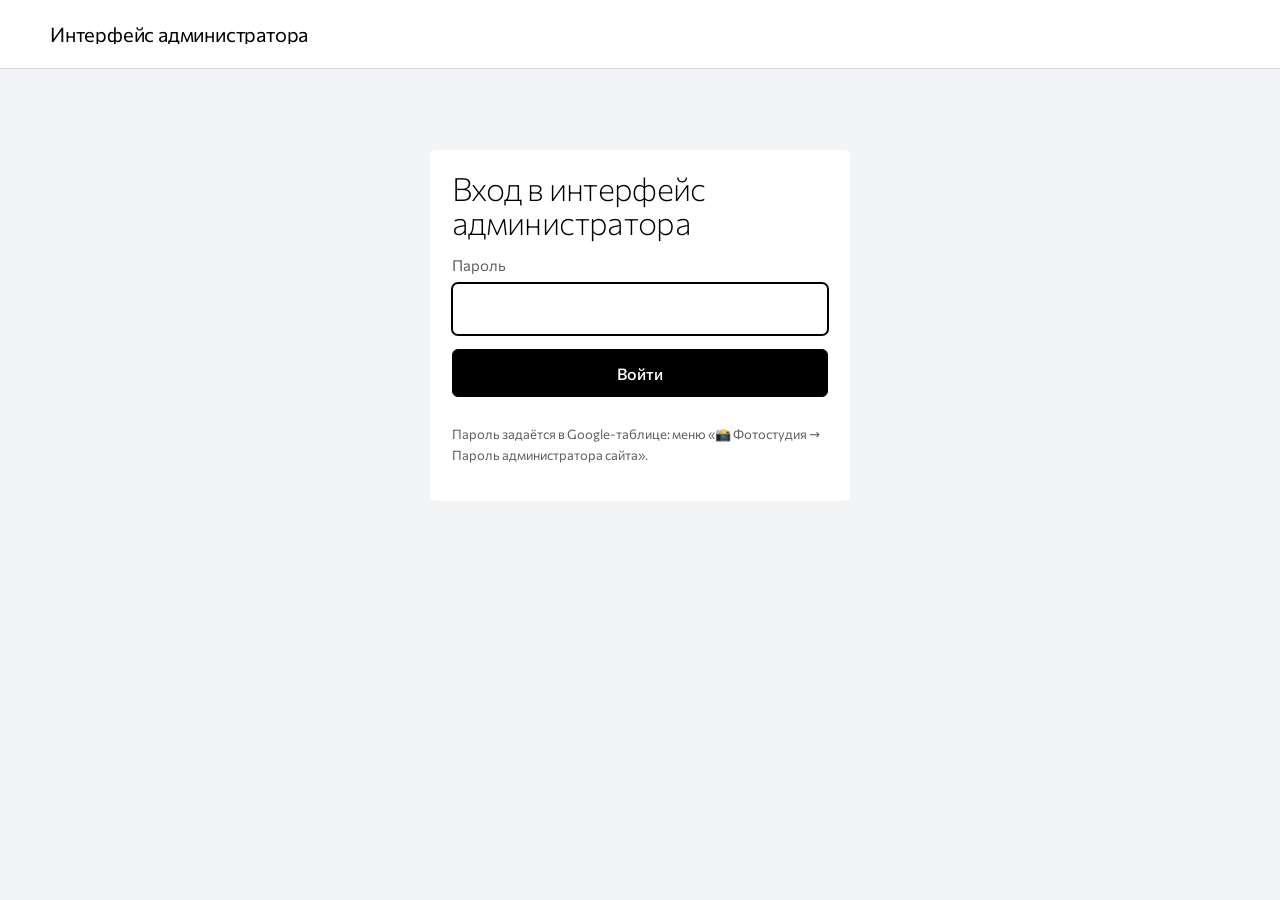
==== commit 00ea1b20: "Новый дизайн по скиллу frontend-design: белый/серый/чёрный, Commissioner, «световой день» в записи" ====
--- a/admin.html
+++ b/admin.html
@@ -8,7 +8,7 @@
   <link rel="icon" href="img/favicon.svg" type="image/svg+xml">
   <link rel="preconnect" href="https://fonts.googleapis.com">
   <link rel="preconnect" href="https://fonts.gstatic.com" crossorigin>
-  <link href="https://fonts.googleapis.com/css2?family=Cormorant+Garamond:wght@500;600&family=Manrope:wght@400;500;600;700&display=swap" rel="stylesheet">
+  <link href="https://fonts.googleapis.com/css2?family=Commissioner:wght@200..600&display=swap" rel="stylesheet">
   <link rel="stylesheet" href="css/style.css">
   <link rel="stylesheet" href="css/admin.css">
 </head>
@@ -89,8 +89,8 @@
             </div>
             <div class="slots" id="slots"></div>
             <p class="legend">
-              <span class="lg lg--free"></span>свободно <span class="lg lg--sel"></span>выбрано
-              <span class="lg lg--booking"></span>запись <span class="lg lg--block"></span>закрыто
+              <span><i class="lg lg--free"></i>свободно</span> <span><i class="lg lg--sel"></i>выбрано</span>
+              <span><i class="lg lg--booking"></i>запись</span> <span><i class="lg lg--block"></i>закрыто</span>
             </p>
             <div class="day-events" id="dayEvents"></div>
           </div>
--- a/css/style.css
+++ b/css/style.css
@@ -1,273 +1,313 @@
+/*
+ * Фотостудия «Свет» — дизайн-система.
+ * Студия дневного света: белая циклорама, серый фотофон, чёрный текст.
+ * Цвет появляется только там, где речь о свете: шкала «световой день» в записи.
+ */
 :root {
-  --bg: #f6f3ee;
-  --bg-alt: #ede7de;
-  --card: #fffdf9;
-  --ink: #1f1c19;
-  --muted: #6f675e;
-  --line: #ddd4c7;
-  --accent: #8a6a3f;
-  --accent-ink: #fff;
-  --radius: 14px;
-  --serif: 'Cormorant Garamond', Georgia, 'Times New Roman', serif;
-  --sans: 'Manrope', system-ui, -apple-system, 'Segoe UI', Roboto, sans-serif;
+  --white: #ffffff;          /* циклорама — фон страницы */
+  --seamless: #e8e9ea;       /* серый бумажный фон — блок записи */
+  --ink: #000000;            /* текст, кнопки */
+  --muted: #5b5e62;          /* второстепенный текст (контраст 6.4:1 на белом) */
+  --line: #d6d8db;           /* линии и рамки */
+  --soft: #f3f4f5;           /* лёгкая подложка полей */
+  --daylight: #a9c8f5;       /* 5600K — дневной свет из окон */
+  --golden: #f2a65a;         /* 3200K — золотой час */
+  --night: #3a3f4b;          /* после заката — только студийный свет */
+  --danger: #b3261e;
+  --focus: #2f6fd6;
+
+  /* старые имена — их использует интерфейс администратора */
+  --bg: var(--white);
+  --bg-alt: var(--seamless);
+  --card: var(--white);
+  --accent: var(--ink);
+  --accent-ink: var(--white);
+  --radius: 6px;
+
+  --font: 'Commissioner', system-ui, -apple-system, 'Segoe UI', Roboto, sans-serif;
+  --serif: var(--font);
+  --sans: var(--font);
   --header-h: 68px;
 }
 
 *, *::before, *::after { box-sizing: border-box; }
 html { scroll-behavior: smooth; scroll-padding-top: var(--header-h); -webkit-text-size-adjust: 100%; }
-body { margin: 0; background: var(--bg); color: var(--ink); font: 16px/1.6 var(--sans); }
+body { margin: 0; background: var(--white); color: var(--ink); font: 400 17px/1.6 var(--font); font-feature-settings: 'lnum'; }
 body.no-scroll { overflow: hidden; }
 img { max-width: 100%; display: block; }
-a { color: inherit; }
+a { color: inherit; text-underline-offset: .18em; text-decoration-thickness: 1px; }
 [hidden] { display: none !important; }
-h1, h2, h3 { font-family: var(--serif); font-weight: 600; line-height: 1.1; margin: 0 0 .5em; }
-h2 { font-size: clamp(2rem, 4.5vw, 3rem); }
-h3 { font-size: 1.6rem; }
+:focus-visible { outline: 2px solid var(--focus); outline-offset: 2px; }
+
+/* Шкала: 17 → 21 → 28 → 44 → 72+. Крупное — тонко, мелкое — плотнее. */
+h1, h2, h3 { font-family: var(--font); line-height: 1.05; margin: 0 0 .5em; letter-spacing: -.02em; }
+h1 { font-weight: 200; }
+h2 { font-weight: 300; font-size: clamp(2.2rem, 5vw, 2.75rem); }
+h3 { font-weight: 500; font-size: 1.3rem; letter-spacing: -.01em; }
 .muted { color: var(--muted); }
 .container { width: min(1180px, 100% - 40px); margin-inline: auto; }
 
 /* ───── кнопки ───── */
 .btn {
   display: inline-flex; align-items: center; justify-content: center; gap: .5em;
-  padding: .8em 1.5em; border: 1px solid var(--ink); border-radius: 999px;
-  background: var(--ink); color: var(--bg); font: 600 15px/1.2 var(--sans);
-  text-decoration: none; cursor: pointer; transition: background .2s, color .2s, opacity .2s, transform .1s;
-}
-.btn:hover { background: var(--accent); border-color: var(--accent); }
-.btn:active { transform: translateY(1px); }
-.btn:disabled { opacity: .4; cursor: not-allowed; background: var(--ink); border-color: var(--ink); }
-.btn--small { padding: .55em 1.1em; font-size: 14px; }
-.btn--large { padding: 1em 2em; font-size: 16px; }
+  padding: .85em 1.6em; border: 1px solid var(--ink); border-radius: var(--radius);
+  background: var(--ink); color: var(--white); font: 500 16px/1.2 var(--font);
+  text-decoration: none; cursor: pointer; transition: background .15s, color .15s, opacity .15s;
+}
+.btn:hover { background: #2b2d31; border-color: #2b2d31; }
+.btn:disabled { opacity: .35; cursor: not-allowed; background: var(--ink); border-color: var(--ink); }
+.btn--small { padding: .55em 1.1em; font-size: 15px; }
+.btn--large { padding: 1em 2em; font-size: 17px; }
 .btn--block { width: 100%; }
 .btn--ghost { background: transparent; color: var(--ink); }
-.btn--ghost:hover { background: var(--ink); color: var(--bg); border-color: var(--ink); }
+.btn--ghost:hover { background: var(--ink); color: var(--white); border-color: var(--ink); }
 
 /* ───── шапка ───── */
-.header {
-  position: fixed; inset: 0 0 auto; z-index: 50; height: var(--header-h);
-  transition: background .25s, box-shadow .25s;
-  background: linear-gradient(180deg, rgba(246,243,238,.92) 0%, rgba(246,243,238,.6) 60%, rgba(246,243,238,0) 100%);
-}
-.scrolled .header { background: rgba(246, 243, 238, .92); backdrop-filter: blur(10px); box-shadow: 0 1px 0 var(--line); }
+.header { position: fixed; inset: 0 0 auto; z-index: 50; height: var(--header-h); background: var(--white); transition: box-shadow .2s; }
+.scrolled .header { box-shadow: 0 1px 0 var(--line); }
 .header__inner { height: 100%; display: flex; align-items: center; justify-content: space-between; gap: 20px; }
-.logo { font: 600 1.5rem/1 var(--serif); text-decoration: none; white-space: nowrap; overflow: hidden; text-overflow: ellipsis; }
+.logo { font: 400 1.25rem/1 var(--font); letter-spacing: -.01em; text-decoration: none; white-space: nowrap; overflow: hidden; text-overflow: ellipsis; }
 .nav { display: flex; align-items: center; gap: 28px; }
-.nav a:not(.btn) { text-decoration: none; font-weight: 500; font-size: 15px; }
-.nav a:not(.btn):hover { color: var(--accent); }
+.nav a:not(.btn) { text-decoration: none; font-size: 16px; }
+.nav a:not(.btn):hover { text-decoration: underline; }
 .burger { display: none; width: 44px; height: 44px; border: 0; background: none; cursor: pointer; position: relative; }
-.burger span { position: absolute; left: 11px; right: 11px; height: 2px; background: var(--ink); transition: transform .2s; }
-.burger span:first-child { top: 17px; }
+.burger span { position: absolute; left: 11px; right: 11px; height: 1.5px; background: var(--ink); transition: transform .2s; }
+.burger span:first-child { top: 18px; }
 .burger span:last-child { top: 25px; }
-.burger[aria-expanded="true"] span:first-child { transform: translateY(4px) rotate(45deg); }
-.burger[aria-expanded="true"] span:last-child { transform: translateY(-4px) rotate(-45deg); }
-
-/* ───── первый экран ───── */
-.hero { position: relative; min-height: min(100svh, 920px); display: flex; align-items: flex-end; padding: calc(var(--header-h) + 40px) 0 clamp(48px, 10vh, 110px); overflow: hidden; }
-.hero__bg { position: absolute; inset: 0; background: center/cover no-repeat; }
-.hero__bg::after { content: ''; position: absolute; inset: 0; background: linear-gradient(180deg, rgba(246,243,238,.15) 0%, rgba(246,243,238,.55) 45%, rgba(246,243,238,.96) 100%); }
-.hero > .container { position: relative; }
-.hero__content { max-width: 780px; }
-.hero h1 { font-size: clamp(2.8rem, 8vw, 5.6rem); margin-bottom: .3em; }
-.hero__subtitle { font-size: clamp(1.05rem, 2vw, 1.25rem); max-width: 600px; margin: 0 0 2em; }
+.burger[aria-expanded="true"] span:first-child { transform: translateY(3.5px) rotate(45deg); }
+.burger[aria-expanded="true"] span:last-child { transform: translateY(-3.5px) rotate(-45deg); }
+
+/* ───── первый экран: текст на белом слева, студия справа до края ───── */
+.hero {
+  display: grid; grid-template-columns: minmax(0, 1fr) minmax(0, 1.2fr);
+  min-height: min(100svh, 880px); padding-top: var(--header-h);
+}
+.hero > .container { width: auto; margin: 0; display: flex; align-items: flex-end;
+  padding: 48px clamp(24px, 4vw, 64px) clamp(48px, 9vh, 96px) max(20px, (100vw - 1180px) / 2); }
+.hero__content { max-width: 34rem; }
+.hero h1 { font-size: clamp(3rem, 6.4vw, 5.6rem); margin-bottom: .35em; }
+.hero__subtitle { font-size: 1.2rem; line-height: 1.55; color: var(--muted); margin: 0 0 2em; max-width: 30em; }
 .hero__actions { display: flex; gap: 12px; flex-wrap: wrap; }
-.eyebrow { text-transform: uppercase; letter-spacing: .16em; font-size: 12px; font-weight: 600; color: var(--accent); margin: 0 0 1em; }
+.hero__bg { grid-column: 2; grid-row: 1; background: var(--seamless) center / cover no-repeat; min-height: 360px; }
 
 /* ───── секции ───── */
-.section { padding: clamp(64px, 10vw, 120px) 0; }
-.section--alt { background: var(--bg-alt); }
-.about { padding-top: clamp(40px, 6vw, 72px); }
-.about__inner { max-width: 820px; }
-.about p { font-size: clamp(1.1rem, 2vw, 1.35rem); color: var(--muted); margin: 0; }
+.section { padding: clamp(64px, 9vw, 112px) 0; }
+.section--alt { background: var(--white); }
+.section--seamless { background: var(--seamless); }
+.about { padding-top: clamp(56px, 7vw, 88px); padding-bottom: 0; }
+.about__inner { display: grid; grid-template-columns: minmax(0, 1fr) minmax(0, 2fr); gap: 24px 64px; align-items: baseline; }
+.about h2 { margin: 0; }
+.about p { font-size: clamp(1.3rem, 2.2vw, 1.6rem); font-weight: 300; line-height: 1.45; letter-spacing: -.01em; margin: 0; max-width: 34em; }
 
 /* ───── галерея ───── */
-.gallery { columns: 3 280px; column-gap: 14px; margin-top: 32px; }
+.gallery { columns: 3 280px; column-gap: 12px; margin-top: 28px; }
 .gallery__item {
-  display: block; width: 100%; padding: 0; margin: 0 0 14px; border: 0; border-radius: 10px; overflow: hidden;
-  background: var(--bg-alt); cursor: zoom-in; break-inside: avoid;
-}
-.gallery__item img { width: 100%; height: auto; transition: transform .5s ease, opacity .3s; }
-.gallery__item:hover img { transform: scale(1.03); }
-.gallery__item:focus-visible { outline: 3px solid var(--accent); outline-offset: 2px; }
+  display: block; width: 100%; padding: 0; margin: 0 0 12px; border: 0; border-radius: 3px; overflow: hidden;
+  background: var(--seamless); cursor: zoom-in; break-inside: avoid;
+}
+.gallery__item img { width: 100%; height: auto; transition: opacity .2s; }
+.gallery__item:hover img { opacity: .88; }
 
 /* ───── лайтбокс ───── */
-.lightbox { position: fixed; inset: 0; z-index: 100; background: rgba(18, 16, 14, .96); display: flex; align-items: center; justify-content: center; }
+.lightbox { position: fixed; inset: 0; z-index: 100; background: rgba(0, 0, 0, .95); display: flex; align-items: center; justify-content: center; }
 .lightbox img { max-width: calc(100vw - 32px); max-height: calc(100svh - 100px); object-fit: contain; user-select: none; }
-.lightbox button { position: absolute; border: 0; background: rgba(255,255,255,.08); color: #fff; cursor: pointer; border-radius: 50%; width: 52px; height: 52px; font-size: 32px; line-height: 1; transition: background .2s; }
+.lightbox button { position: absolute; border: 0; background: rgba(255,255,255,.08); color: #fff; cursor: pointer; border-radius: 50%; width: 52px; height: 52px; font-size: 30px; line-height: 1; transition: background .15s; }
 .lightbox button:hover { background: rgba(255,255,255,.2); }
 .lightbox__close { top: 16px; right: 16px; }
 .lightbox__prev { left: 16px; top: 50%; transform: translateY(-50%); }
 .lightbox__next { right: 16px; top: 50%; transform: translateY(-50%); }
-.lightbox__counter { position: absolute; bottom: 20px; left: 0; right: 0; text-align: center; color: rgba(255,255,255,.6); font-size: 14px; }
-
-/* ───── цены ───── */
-.prices { display: grid; grid-template-columns: repeat(auto-fit, minmax(320px, 1fr)); gap: 24px; margin-top: 32px; }
-.prices__group { background: var(--card); border-radius: var(--radius); padding: 28px 28px 12px; }
+.lightbox__counter { position: absolute; bottom: 20px; left: 0; right: 0; text-align: center; color: rgba(255,255,255,.65); font-size: 15px; }
+
+/* ───── цены: два списка, без карточек ───── */
+.prices { display: grid; grid-template-columns: repeat(auto-fit, minmax(320px, 1fr)); gap: 24px 64px; margin-top: 28px; }
+.prices__group h3 { margin-bottom: .4em; }
 .price-list { list-style: none; margin: 0; padding: 0; }
-.price-list li { display: flex; justify-content: space-between; align-items: baseline; gap: 16px; padding: 14px 0; border-top: 1px solid var(--line); }
-.price-list small { display: block; color: var(--muted); font-size: 13px; font-weight: 400; }
-.price-list__name { font-weight: 500; }
-.price-list__price { font-weight: 700; white-space: nowrap; text-align: right; }
-.price-list__price small { display: inline; }
-
-/* ───── запись ───── */
-.booking__head { max-width: 720px; margin-bottom: 32px; }
-.booking__body { display: grid; grid-template-columns: 1.25fr 1fr; gap: 28px; align-items: start; }
-.booking__pick, .form { background: var(--card); border-radius: var(--radius); padding: 28px; }
-.tabs { display: flex; gap: 8px; overflow-x: auto; padding-bottom: 4px; margin-bottom: 18px; scrollbar-width: none; }
+.price-list li { display: flex; justify-content: space-between; align-items: baseline; gap: 20px; padding: 16px 0; border-top: 1px solid var(--line); }
+.price-list li:last-child { border-bottom: 1px solid var(--line); }
+.price-list small { display: block; color: var(--muted); font-size: 15px; margin-top: 2px; }
+.price-list__price { font-weight: 500; white-space: nowrap; text-align: right; font-variant-numeric: tabular-nums; }
+.price-list__price small { display: inline; font-size: 15px; }
+
+/* ───── запись: серый фон, форма — белый лист ───── */
+#booking { background: var(--seamless); }
+.booking__head { max-width: 40rem; margin-bottom: 36px; }
+.booking__head p { margin: 0; }
+.booking__body { display: grid; grid-template-columns: minmax(0, 1.3fr) minmax(0, 1fr); gap: 32px; align-items: start; }
+.booking__pick { padding: 0; }
+.form { background: var(--white); border-radius: var(--radius); padding: 28px; }
+.tabs { display: flex; gap: 6px; overflow-x: auto; padding-bottom: 4px; margin-bottom: 18px; scrollbar-width: none; }
 .tabs::-webkit-scrollbar { display: none; }
 .tab {
-  flex: 1 0 auto; min-width: 120px; padding: 10px 14px; border: 1px solid var(--line); border-radius: 12px;
-  background: transparent; color: var(--ink); font: 500 14px/1.3 var(--sans); cursor: pointer; text-align: center;
-}
-.tab b { display: block; font-weight: 600; }
-.tab small { color: var(--muted); font-size: 12px; }
-.tab:hover { border-color: var(--ink); }
-.tab--active { background: var(--ink); border-color: var(--ink); color: var(--bg); }
-.tab--active small { color: rgba(246,243,238,.7); }
-#hallTabs .tab { min-width: 0; }
-.slots { display: grid; grid-template-columns: repeat(auto-fill, minmax(84px, 1fr)); gap: 8px; min-height: 52px; }
+  flex: 0 0 auto; padding: 9px 16px; border: 1px solid transparent; border-radius: var(--radius);
+  background: rgba(255,255,255,.6); color: var(--ink); font: 500 15px/1.3 var(--font); cursor: pointer;
+}
+.tab:hover { background: var(--white); }
+.tab--active { background: var(--ink); color: var(--white); }
+.tab small { color: inherit; opacity: .7; font-size: 13px; }
+.tab b { display: block; font-weight: 500; }
+.tabs:empty { display: none; }
+
+select, input[type="text"], input[type="tel"], input[type="password"], textarea {
+  width: 100%; padding: 13px 14px; border: 1px solid var(--line); border-radius: var(--radius); background: var(--white);
+  font: 17px/1.4 var(--font); color: var(--ink); transition: border-color .15s;
+}
+select:focus, input:focus, textarea:focus { outline: none; border-color: var(--ink); box-shadow: 0 0 0 1px var(--ink); }
+textarea { resize: vertical; }
+
+.form { display: grid; gap: 16px; position: sticky; top: calc(var(--header-h) + 16px); }
+.form__summary { padding: 14px 16px; border-radius: var(--radius); background: var(--soft); color: var(--muted); }
+.form__summary--ready { color: var(--ink); }
+.field { display: grid; gap: 6px; }
+.field span { font-size: 15px; color: var(--muted); }
+.check { display: flex; gap: 10px; align-items: flex-start; font-size: 16px; cursor: pointer; }
+.check input { width: 20px; height: 20px; margin: 2px 0 0; accent-color: var(--ink); flex: none; }
+.form__error { margin: 0; padding: 10px 14px; border-radius: var(--radius); background: #fbeceb; color: var(--danger); font-size: 15px; }
+.hp { position: absolute; left: -9999px; width: 1px; height: 1px; opacity: 0; }
+
+.booking__done { max-width: 34rem; margin: 0 auto; background: var(--white); border-radius: var(--radius); padding: 44px 32px; }
+.done__icon { width: 48px; height: 48px; margin: 0 0 18px; border-radius: 50%; background: var(--ink); color: var(--white); font-size: 22px; display: grid; place-items: center; }
+.booking__done h3 { font-size: 1.9rem; font-weight: 300; letter-spacing: -.02em; }
+
+/* календарь */
+.cal { position: relative; }
+.cal__head { display: flex; align-items: center; justify-content: space-between; margin: 0 0 14px; max-width: 460px; }
+.cal__title { font: 300 1.75rem/1 var(--font); letter-spacing: -.02em; }
+.cal__nav { width: 40px; height: 40px; border: 1px solid rgba(0,0,0,.18); border-radius: 50%; background: transparent; font-size: 20px; line-height: 1; cursor: pointer; color: var(--ink); }
+.cal__nav:hover:not(:disabled) { background: var(--white); border-color: var(--ink); }
+.cal__nav:disabled { opacity: .25; cursor: default; }
+.cal__grid { display: grid; grid-template-columns: repeat(7, 1fr); gap: 4px; max-width: 460px; }
+.cal__wd { text-align: center; font-size: 14px; color: var(--muted); padding: 4px 0; }
+.cal__day {
+  position: relative; height: 46px; border: 1px solid transparent; border-radius: var(--radius);
+  background: var(--white); font: 500 16px/1 var(--font); color: var(--ink); cursor: pointer; font-variant-numeric: tabular-nums;
+}
+.cal__day:hover:not(:disabled) { border-color: var(--ink); }
+.cal__day--off { background: transparent; color: #a3a6aa; font-weight: 400; cursor: default; }
+.cal__day--active { background: var(--ink); color: var(--white); }
+.cal__day--sel::after { content: ''; position: absolute; left: 50%; bottom: 6px; width: 5px; height: 5px; margin-left: -2.5px; border-radius: 50%; background: var(--ink); }
+.cal__day--active.cal__day--sel::after { background: var(--white); }
+.cal__empty { margin: 12px 0 0; }
+.cal--loading .cal__grid, .cal--loading .cal__empty { opacity: .35; pointer-events: none; transition: opacity .15s; }
+.cal--loading::after {
+  content: ''; position: absolute; left: 230px; top: 55%; width: 26px; height: 26px; margin: -13px 0 0 -13px;
+  border: 2px solid rgba(0,0,0,.15); border-top-color: var(--ink); border-radius: 50%; animation: spin .8s linear infinite;
+}
+@keyframes spin { to { transform: rotate(360deg); } }
+
+/* выбранный день */
+.day-slots { margin-top: 32px; }
+.day-slots__title { font-size: 1.75rem; font-weight: 300; letter-spacing: -.02em; margin-bottom: 6px; }
+
+/* ── световой день: единственное цветное место на сайте ── */
+.lightday { margin: 0 0 18px; }
+.lightday__text { margin: 0 0 10px; color: var(--muted); font-size: 15px; }
+.lightday__bar { position: relative; display: flex; height: 10px; border-radius: 5px; overflow: hidden; background: var(--night); }
+.lightday__seg--day { background: var(--daylight); }
+.lightday__seg--golden { background: var(--golden); }
+.lightday__seg--night { background: var(--night); }
+.lightday__scale { display: flex; justify-content: space-between; margin-top: 6px; font-size: 13px; color: var(--muted); font-variant-numeric: tabular-nums; }
+
+.slots { display: grid; grid-template-columns: repeat(auto-fill, minmax(76px, 1fr)); gap: 6px; min-height: 52px; }
 .slots p { grid-column: 1 / -1; margin: 0; }
 .slot {
-  padding: 12px 0; border: 1px solid var(--line); border-radius: 10px; background: var(--bg);
-  font: 600 15px/1 var(--sans); color: var(--ink); cursor: pointer; transition: border-color .15s, background .15s;
-}
-.slot:hover { border-color: var(--accent); }
-.slot--active { background: var(--accent); border-color: var(--accent); color: var(--accent-ink); }
-.duration { margin-top: 20px; display: grid; gap: 6px; }
-.duration label { font-size: 14px; color: var(--muted); }
-
-select, input[type="text"], input[type="tel"], textarea {
-  width: 100%; padding: 13px 14px; border: 1px solid var(--line); border-radius: 10px; background: var(--bg);
-  font: 16px/1.4 var(--sans); color: var(--ink); transition: border-color .15s, box-shadow .15s;
-}
-select:focus, input:focus, textarea:focus { outline: none; border-color: var(--accent); box-shadow: 0 0 0 3px rgba(138,106,63,.15); }
-textarea { resize: vertical; }
-
-.form { display: grid; gap: 14px; position: sticky; top: calc(var(--header-h) + 16px); }
-.form__summary { padding: 14px 16px; border-radius: 10px; background: var(--bg-alt); color: var(--muted); font-weight: 500; }
-.form__summary--ready { background: rgba(138,106,63,.12); color: var(--ink); }
-.form__summary--ready::before { content: '🗓  '; }
-.field { display: grid; gap: 6px; }
-.field span { font-size: 14px; color: var(--muted); }
-.check { display: flex; gap: 10px; align-items: flex-start; font-size: 15px; cursor: pointer; }
-.check input { width: 20px; height: 20px; margin: 2px 0 0; accent-color: var(--accent); flex: none; }
-.form__error { margin: 0; padding: 10px 14px; border-radius: 10px; background: #fbe9e6; color: #9b2c1c; font-size: 14px; }
-.hp { position: absolute; left: -9999px; width: 1px; height: 1px; opacity: 0; }
-
-.booking__done { max-width: 560px; margin: 0 auto; text-align: center; background: var(--card); border-radius: var(--radius); padding: 48px 28px; }
-.done__icon { width: 64px; height: 64px; margin: 0 auto 18px; border-radius: 50%; background: var(--accent); color: #fff; font-size: 30px; display: grid; place-items: center; }
-.booking__done h3 { font-size: 2rem; }
+  position: relative; padding: 14px 0 12px; border: 1px solid transparent; border-radius: var(--radius); background: var(--white);
+  font: 500 16px/1 var(--font); color: var(--ink); cursor: pointer; font-variant-numeric: tabular-nums; overflow: hidden;
+}
+.slot::before { content: ''; position: absolute; left: 0; right: 0; top: 0; height: 4px; background: transparent; }
+.slot.light--day::before { background: var(--daylight); }
+.slot.light--golden::before { background: var(--golden); }
+.slot.light--night::before { background: var(--night); }
+.slot:hover { border-color: var(--ink); }
+.slot--active { background: var(--ink); color: var(--white); }
+.slot--busy { background: transparent; color: #8d9095; text-decoration: line-through; cursor: not-allowed; }
+.slot--busy::before { opacity: .35; }
+.slot--busy:hover { border-color: transparent; }
+
+.legend { display: flex; flex-wrap: wrap; align-items: center; gap: 6px 18px; margin: 16px 0 0; font-size: 14px; color: var(--muted); }
+.legend span { display: inline-flex; align-items: center; gap: 7px; }
+.lg { display: inline-block; width: 14px; height: 14px; border-radius: 3px; border: 1px solid var(--line); background: var(--white); }
+.lg--sel { background: var(--ink); border-color: var(--ink); }
+.lg--busy { background: transparent; border-style: dashed; border-color: #8d9095; }
+.lg--day { background: var(--daylight); border-color: var(--daylight); }
+.lg--golden { background: var(--golden); border-color: var(--golden); }
+.lg--night { background: var(--night); border-color: var(--night); }
+
+.sum__row { display: flex; flex-wrap: wrap; gap: 2px 10px; padding: 3px 0; }
+.sum__row b { font-weight: 500; }
+.sum__total { margin-top: 8px; padding-top: 8px; border-top: 1px solid var(--line); font-weight: 500; }
+.sum__hall { font-weight: 500; margin-bottom: 4px; }
+.link-btn { justify-self: start; margin-top: -8px; padding: 0; border: 0; background: none; color: var(--ink); font: 400 15px/1.4 var(--font); cursor: pointer; text-decoration: underline; text-underline-offset: .18em; }
+
+.closed-note { grid-column: 1 / -1; display: grid; gap: 6px; padding: 22px 24px; border-radius: var(--radius); background: var(--white); max-width: 40rem; }
+.closed-note b { font-size: 1.3rem; font-weight: 400; }
+.closed-note span { color: var(--muted); }
+.booking__body--closed { grid-template-columns: 1fr; }
+
+/* подписка на напоминания в Telegram */
+.tg-sub { margin: 24px 0; padding: 18px 20px; border-radius: var(--radius); background: var(--soft); }
+.tg-sub p { margin: 0 0 12px; }
+.tg-sub__hint { margin: 10px 0 0 !important; font-size: 14px; }
+.tg-sub--ok { background: #e4efe6; color: #24572e; }
+.btn--tg { background: #2aabee; border-color: #2aabee; color: #fff; }
+.btn--tg:hover { background: #1e96d4; border-color: #1e96d4; }
 
 /* ───── контакты ───── */
-.contacts { display: grid; grid-template-columns: 1fr 1.3fr; gap: 40px; align-items: stretch; }
-.contacts__list { display: grid; grid-template-columns: auto 1fr; gap: 10px 24px; margin: 24px 0 28px; }
-.contacts__list dt { color: var(--muted); font-size: 14px; padding-top: 2px; }
-.contacts__list dd { margin: 0; font-weight: 500; }
+.contacts { display: grid; grid-template-columns: minmax(0, 1fr) minmax(0, 1.3fr); gap: 48px; align-items: stretch; }
+.contacts__list { display: grid; grid-template-columns: auto 1fr; gap: 12px 28px; margin: 28px 0 32px; }
+.contacts__list dt { color: var(--muted); font-size: 15px; padding-top: 2px; }
+.contacts__list dd { margin: 0; }
 .contacts__list a { text-decoration: none; }
-.contacts__list a:hover { color: var(--accent); }
+.contacts__list a:hover { text-decoration: underline; }
 .socials { display: flex; flex-wrap: wrap; gap: 8px; }
-.chip { padding: 9px 16px; border: 1px solid var(--line); border-radius: 999px; text-decoration: none; font-size: 14px; font-weight: 500; background: var(--card); }
+.chip { padding: 9px 16px; border: 1px solid var(--line); border-radius: var(--radius); text-decoration: none; font-size: 15px; }
 .chip:hover { border-color: var(--ink); }
-.map { min-height: 380px; border-radius: var(--radius); overflow: hidden; background: var(--bg); }
+.chip[href="#"] { display: none; }
+.map { min-height: 380px; border-radius: 3px; overflow: hidden; background: var(--seamless); }
 .map iframe { width: 100%; height: 100%; min-height: 380px; border: 0; display: block; }
 
 /* ───── подвал ───── */
-.footer { padding: 28px 0; border-top: 1px solid var(--line); font-size: 14px; color: var(--muted); }
+.footer { padding: 28px 0; border-top: 1px solid var(--line); font-size: 15px; color: var(--muted); }
 .footer__inner { display: flex; justify-content: space-between; gap: 16px; flex-wrap: wrap; }
 
 /* ───── страница политики ───── */
 .doc { padding: calc(var(--header-h) + 40px) 0 80px; }
-.doc .container { max-width: 820px; }
-.doc h1 { font-size: clamp(2.2rem, 5vw, 3.2rem); }
-.doc h2 { font-size: 1.6rem; margin-top: 1.6em; }
-.doc mark { background: #f6e3b8; padding: 0 3px; border-radius: 3px; }
+.doc .container { max-width: 44rem; }
+.doc h1 { font-size: clamp(2.4rem, 5vw, 3.4rem); }
+.doc h2 { font-size: 1.4rem; font-weight: 500; letter-spacing: -.01em; margin-top: 1.8em; }
+.doc mark { background: #fde7c7; padding: 0 3px; border-radius: 2px; }
 
 /* ───── адаптив ───── */
 @media (max-width: 900px) {
+  .hero { grid-template-columns: 1fr; min-height: 0; }
+  .hero__bg { grid-column: 1; grid-row: 1; min-height: 0; height: 34svh; }
+  .about__inner { grid-template-columns: 1fr; }
+  .hero > .container { grid-row: 2; width: min(1180px, 100% - 40px); margin: 0 auto; padding: 32px 0 8px; }
   .booking__body, .contacts { grid-template-columns: 1fr; }
   .form { position: static; }
 }
 @media (max-width: 760px) {
   :root { --header-h: 60px; }
+  body { font-size: 16px; }
   .burger { display: block; }
-  .header { background: rgba(246, 243, 238, .92); backdrop-filter: blur(10px); }
+  .header { box-shadow: 0 1px 0 var(--line); }
   .nav {
     position: fixed; top: var(--header-h); left: 0; right: 0; flex-direction: column; align-items: stretch; gap: 0;
-    background: var(--bg); padding: 8px 20px 20px; box-shadow: 0 12px 24px rgba(0,0,0,.08);
+    background: var(--white); padding: 8px 20px 20px; box-shadow: 0 1px 0 var(--line);
     transform: translateY(-8px); opacity: 0; pointer-events: none; transition: opacity .2s, transform .2s;
   }
   .nav--open { transform: none; opacity: 1; pointer-events: auto; }
-  .nav a:not(.btn) { padding: 14px 0; border-bottom: 1px solid var(--line); font-size: 17px; }
-  .nav .btn { margin-top: 16px; padding: 14px; font-size: 16px; }
+  .nav a:not(.btn) { padding: 14px 0; border-bottom: 1px solid var(--line); font-size: 18px; }
+  .nav .btn { margin-top: 16px; padding: 14px; }
   .hero__actions .btn { flex: 1 1 100%; }
-  .booking__pick, .form, .prices__group { padding: 20px; }
-  .prices { grid-template-columns: 1fr; }
+  .form { padding: 20px; }
   .gallery { columns: 2 140px; column-gap: 8px; }
   .gallery__item { margin-bottom: 8px; }
   .lightbox__nav { display: none; }
   .contacts__list { grid-template-columns: 1fr; gap: 2px; }
-  .contacts__list dd { margin-bottom: 10px; }
-}
-
+  .contacts__list dd { margin-bottom: 12px; }
+  .cal--loading::after { left: 50%; }
+}
 @media (prefers-reduced-motion: reduce) {
   html { scroll-behavior: auto; }
-  * { transition: none !important; }
-}
-.chip[href="#"] { display: none; }
-.closed-note { grid-column: 1 / -1; display: grid; gap: 6px; padding: 18px 20px; border-radius: 12px; background: rgba(138,106,63,.1); }
-.closed-note b { font-size: 17px; }
-.closed-note span { color: var(--muted); }
-.tabs:empty { display: none; }
-.booking__body--closed { grid-template-columns: 1fr; max-width: 720px; }
-
-/* ───── календарь записи ───── */
-.cal__head { display: flex; align-items: center; justify-content: space-between; margin: 0 auto 12px; max-width: 460px; }
-.cal__title { font: 600 1.5rem/1 var(--serif); }
-.cal__nav { width: 40px; height: 40px; border: 1px solid var(--line); border-radius: 50%; background: transparent; font-size: 22px; line-height: 1; cursor: pointer; color: var(--ink); }
-.cal__nav:hover:not(:disabled) { border-color: var(--ink); }
-.cal__nav:disabled { opacity: .3; cursor: default; }
-.cal__grid { display: grid; grid-template-columns: repeat(7, 1fr); gap: 4px; max-width: 460px; margin: 0 auto; }
-.cal__wd { text-align: center; font-size: 12px; color: var(--muted); text-transform: uppercase; padding: 4px 0; }
-.cal__day {
-  position: relative; height: 44px; border: 1px solid var(--line); border-radius: 10px;
-  background: var(--bg); font: 600 15px/1 var(--sans); color: var(--ink); cursor: pointer; transition: border-color .15s, background .15s;
-}
-.cal__day:hover:not(:disabled) { border-color: var(--accent); }
-.cal__day--off { background: transparent; border-color: transparent; color: #c2b9ad; font-weight: 400; cursor: default; }
-.cal__day--active { background: var(--ink); border-color: var(--ink); color: var(--bg); }
-.cal__day--sel::after { content: ''; position: absolute; left: 50%; bottom: 5px; width: 6px; height: 6px; margin-left: -3px; border-radius: 50%; background: var(--accent); }
-.cal__day--active.cal__day--sel::after { background: #e9c98f; }
-.cal__empty { margin: 12px 0 0; }
-
-.day-slots { margin-top: 24px; padding-top: 20px; border-top: 1px solid var(--line); }
-.day-slots__title { font-size: 1.4rem; margin-bottom: 12px; }
-.slots { grid-template-columns: repeat(auto-fill, minmax(72px, 1fr)); }
-.slot--busy { background: transparent; color: #c2b9ad; text-decoration: line-through; cursor: not-allowed; border-style: dashed; }
-.legend { display: flex; flex-wrap: wrap; align-items: center; gap: 6px 14px; margin: 14px 0 0; font-size: 13px; color: var(--muted); }
-.lg { display: inline-block; width: 14px; height: 14px; border-radius: 4px; margin-right: -8px; vertical-align: -2px; border: 1px solid var(--line); background: var(--bg); }
-.lg--sel { background: var(--accent); border-color: var(--accent); }
-.lg--busy { background: transparent; border-style: dashed; }
-
-.form__summary--ready::before { content: none; }
-.sum__row { display: flex; flex-wrap: wrap; gap: 2px 10px; padding: 3px 0; }
-.sum__row b { font-weight: 600; }
-.sum__total { margin-top: 6px; padding-top: 6px; border-top: 1px solid rgba(138,106,63,.25); font-weight: 600; }
-.sum__hall { font-weight: 600; margin-bottom: 4px; }
-.link-btn { justify-self: start; margin-top: -6px; padding: 0; border: 0; background: none; color: var(--accent); font: 500 14px/1.4 var(--sans); cursor: pointer; text-decoration: underline; }
-
-/* ───── подписка на напоминания в Telegram ───── */
-.tg-sub { margin: 22px auto; padding: 18px 20px; max-width: 420px; border-radius: 12px; background: var(--bg); text-align: center; }
-.tg-sub p { margin: 0 0 12px; }
-.tg-sub__hint { margin: 10px 0 0 !important; font-size: 13px; }
-.tg-sub--ok { background: #e3efe3; color: #2f6b34; font-weight: 500; }
-.btn--tg { background: #2aabee; border-color: #2aabee; color: #fff; }
-.btn--tg:hover { background: #1e96d4; border-color: #1e96d4; }
-
-/* календарь, пока грузится другой месяц */
-.cal { position: relative; }
-.cal--loading .cal__grid, .cal--loading .cal__empty { opacity: .35; pointer-events: none; transition: opacity .15s; }
-.cal--loading::after {
-  content: ''; position: absolute; left: 50%; top: 55%; width: 28px; height: 28px; margin: -14px 0 0 -14px;
-  border: 3px solid var(--line); border-top-color: var(--accent); border-radius: 50%; animation: spin .8s linear infinite;
-}
-@keyframes spin { to { transform: rotate(360deg); } }
+  *, *::before, *::after { transition: none !important; animation: none !important; }
+}
--- a/css/admin.css
+++ b/css/admin.css
@@ -1,6 +1,6 @@
 /* ───── админка ───── */
-.admin { background: var(--bg); }
-.admin .header { background: rgba(246, 243, 238, .95); box-shadow: 0 1px 0 var(--line); }
+.admin { background: var(--soft); }
+.admin .header { background: rgba(255, 255, 255, .96); box-shadow: 0 1px 0 var(--line); }
 .admin-nav { display: flex; align-items: center; gap: 22px; }
 .admin-nav a { text-decoration: none; font-weight: 500; font-size: 15px; }
 .admin-nav a:hover { color: var(--accent); }
@@ -10,7 +10,7 @@
 .section-head h2 { margin: 0; font-size: clamp(1.8rem, 4vw, 2.4rem); }
 .card { background: var(--card); border-radius: var(--radius); padding: 22px; }
 .small { font-size: 13px; }
-.btn--dark { background: #4a4440; border-color: #4a4440; }
+.btn--dark { background: #3a3d42; border-color: #3a3d42; }
 
 .login { display: flex; justify-content: center; padding-top: 6vh; }
 .login__card { width: min(420px, 100%); display: grid; gap: 14px; }
@@ -29,20 +29,20 @@
 /* таблица */
 .table-wrap { padding: 0; overflow-x: auto; }
 .table { width: 100%; border-collapse: collapse; font-size: 14px; }
-.table th { text-align: left; font-weight: 600; color: var(--muted); font-size: 12px; text-transform: uppercase; letter-spacing: .04em; padding: 14px 12px; border-bottom: 1px solid var(--line); white-space: nowrap; }
-.table td { padding: 11px 12px; border-bottom: 1px solid #eee7dc; vertical-align: top; }
+.table th { text-align: left; font-weight: 500; color: var(--muted); font-size: 14px; padding: 14px 12px; border-bottom: 1px solid var(--line); white-space: nowrap; }
+.table td { padding: 11px 12px; border-bottom: 1px solid #e9ebed; vertical-align: top; }
 .table tr.row--newday td { border-top: 1px solid var(--line); }
-.table tr.row--block td { background: #f7f4ef; color: var(--muted); }
+.table tr.row--block td { background: #f5f6f7; color: var(--muted); }
 .table a { color: inherit; }
 .cell-comment { max-width: 280px; color: var(--muted); }
 .cell-actions { text-align: right; width: 40px; }
-.icon-btn { width: 30px; height: 30px; border: 1px solid transparent; border-radius: 8px; background: transparent; color: #a0968a; cursor: pointer; font-size: 14px; }
+.icon-btn { width: 30px; height: 30px; border: 1px solid transparent; border-radius: 8px; background: transparent; color: #8d9095; cursor: pointer; font-size: 14px; }
 .icon-btn:hover { border-color: #e4b5ac; color: #9b2c1c; background: #fbe9e6; }
 
 .badge { display: inline-block; padding: 2px 8px; border-radius: 999px; font-size: 12px; font-weight: 600; white-space: nowrap; background: var(--bg-alt); color: var(--muted); }
 .badge--site { background: #e3efe3; color: #2f6b34; }
 .badge--admin { background: #e2ebf5; color: #2b5a8a; }
-.badge--block { background: #e9e5df; color: #5c554c; }
+.badge--block { background: #e6e8ea; color: #4f5358; }
 .badge--ok { background: #e3efe3; color: #2f6b34; }
 .badge--wait { background: #fbf0d9; color: #8a5a10; }
 
@@ -54,26 +54,26 @@
 .form__ok { margin: 0; padding: 10px 14px; border-radius: 10px; background: #e3efe3; color: #2f6b34; font-size: 14px; }
 .cal__count { position: absolute; top: 3px; right: 5px; font-style: normal; font-size: 10px; font-weight: 700; color: #2b5a8a; }
 .cal__day--active .cal__count { color: #b9d3ee; }
-.cal__day--full:not(.cal__day--active) { background: #ece7e0; }
+.cal__day--full:not(.cal__day--active) { background: #e4e6e8; }
 .day-slots__head { display: flex; align-items: baseline; justify-content: space-between; gap: 10px; }
 .slot--booking { background: #e2ebf5; border-color: #c4d6ea; color: #2b5a8a; cursor: pointer; }
-.slot--block { background: repeating-linear-gradient(135deg, #ece7e0 0 6px, #e3ddd4 6px 12px); border-color: #d8d0c4; color: #8a8076; cursor: pointer; }
-.slot--past { background: transparent; border-style: dashed; color: #c9c1b6; cursor: default; }
+.slot--block { background: repeating-linear-gradient(135deg, #e4e6e8 0 6px, #d9dcdf 6px 12px); border-color: #cfd2d6; color: #6f7378; cursor: pointer; }
+.slot--past { background: transparent; border-style: dashed; color: #b4b7bb; cursor: default; }
 .lg--booking { background: #e2ebf5; border-color: #c4d6ea; }
-.lg--block { background: repeating-linear-gradient(135deg, #ece7e0 0 3px, #d8d0c4 3px 6px); }
+.lg--block { background: repeating-linear-gradient(135deg, #e4e6e8 0 3px, #cfd2d6 3px 6px); }
 
-.day-events h4 { margin: 22px 0 8px; font-size: 14px; color: var(--muted); font-weight: 600; text-transform: uppercase; letter-spacing: .04em; }
+.day-events h4 { margin: 24px 0 8px; font-size: 15px; color: var(--muted); font-weight: 500; }
 .ev { display: grid; grid-template-columns: 110px 1fr auto; gap: 10px; align-items: start; padding: 10px 12px; border-radius: 10px; background: var(--bg); margin-bottom: 6px; font-size: 14px; transition: box-shadow .3s; }
 .ev--booking { border-left: 3px solid #7aa3cf; }
-.ev--block { border-left: 3px solid #b5aa9c; color: var(--muted); }
-.ev--flash { box-shadow: 0 0 0 3px rgba(138,106,63,.45); }
+.ev--block { border-left: 3px solid #a7abb0; color: var(--muted); }
+.ev--flash { box-shadow: 0 0 0 3px rgba(0,0,0,.35); }
 .ev__time { font-weight: 600; white-space: nowrap; }
 .ev small { color: var(--muted); }
 .ev a { color: inherit; }
 
 /* telegram */
 .tg-list { list-style: none; margin: 0 0 14px; padding: 0; }
-.tg-list li { display: flex; align-items: center; gap: 10px; padding: 10px 0; border-bottom: 1px solid #eee7dc; }
+.tg-list li { display: flex; align-items: center; gap: 10px; padding: 10px 0; border-bottom: 1px solid #e9ebed; }
 .tg-who { flex: 1; min-width: 0; overflow: hidden; text-overflow: ellipsis; }
 .tg-add { display: flex; gap: 8px; }
 .tg-add input { flex: 1; min-width: 0; padding: 10px 14px; border: 1px solid var(--line); border-radius: 999px; background: var(--bg); font: 15px/1.3 var(--sans); }
@@ -91,7 +91,7 @@
   .table thead { display: none; }
   .table, .table tbody { display: block; }
   .table tr { display: flex; flex-wrap: wrap; align-items: baseline; gap: 3px 12px; position: relative; padding: 12px 44px 12px 14px; border-bottom: 1px solid var(--line); }
-  .table tr.row--block { background: #f7f4ef; }
+  .table tr.row--block { background: #f5f6f7; }
   .table td { display: block; padding: 0; border: 0 !important; background: none !important; }
   .table td:empty { display: none; }
   .table td[data-label="Дата"] { order: 1; }
@@ -107,7 +107,7 @@
   .ev { grid-template-columns: 1fr auto; }
   .ev__time { grid-column: 1 / -1; }
 }
-.cal__day--past:not(.cal__day--active) { background: transparent; border-color: transparent; color: #b5ab9f; font-weight: 400; }
+.cal__day--past:not(.cal__day--active) { background: transparent; border-color: transparent; color: #a3a6aa; font-weight: 400; }
 @media (max-width: 640px) {
   .admin .logo { display: none; }
   .admin-nav { width: 100%; justify-content: space-between; }
@@ -120,3 +120,9 @@
 .tg-seen { margin-top: 16px; }
 .tg-seen h3 { font-size: 1.3rem; margin: 0 0 4px; }
 #tgHint { line-height: 1.6; }
+
+/* на белой карточке интерфейса администратора свободные дни и интервалы — на светло-серой подложке */
+.admin .planner__cal .cal__day:not(.cal__day--off):not(.cal__day--active):not(.cal__day--past):not(.cal__day--full) { background: var(--soft); }
+.admin .planner__cal .slot--free:not(.slot--active) { background: var(--soft); }
+.admin .planner__cal .cal__day:hover:not(:disabled), .admin .planner__cal .slot--free:hover { border-color: var(--ink); }
+.admin .lg--free { background: var(--soft); }
